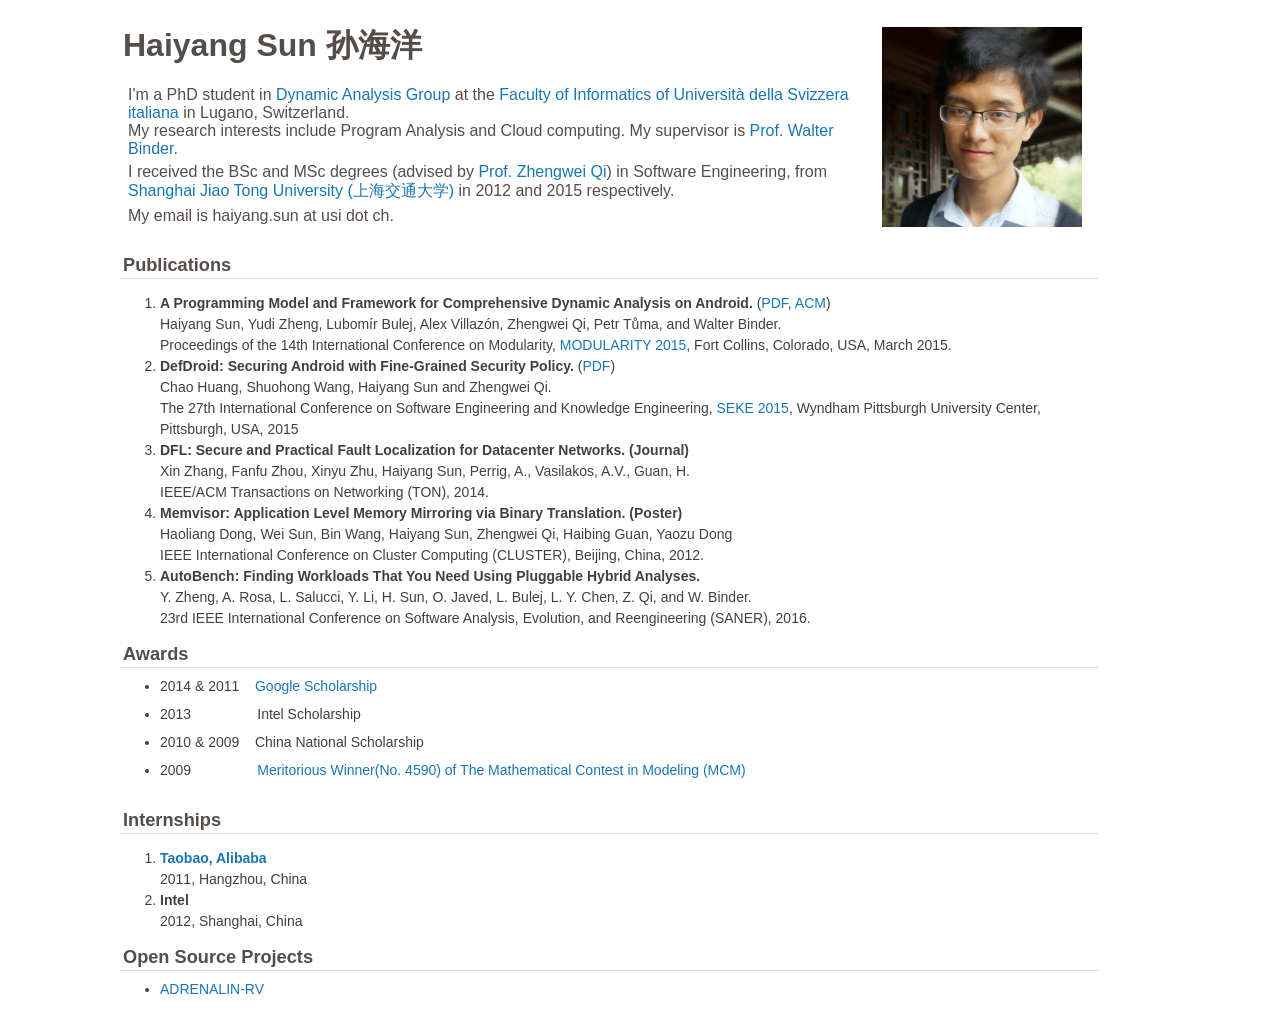
==== index.html @ 690d17ff "updated" ====
<!DOCTYPE HTML PUBLIC "-//W3C//DTD HTML 4.01 Transitional//EN">
<html>
	<head>
		<title>Haiyang Sun (孙海洋)</title>
		<meta http-equiv="Content-Type" content="text/html; charset=UTF-8"><link href="page_files/style.css" rel="stylesheet">
		<script src="page_files/count.js"></script>
	</head>
	<body>
		<div id="wrap">
			<div id="content">
				<table border="0">
					<tbody>
						<tr>
							<td align="left"> 
								<h1> Haiyang Sun 孙海洋</h1> <br/>
								<p> 
								I'm a PhD student in <a href="http://dag.inf.usi.ch/">Dynamic Analysis Group</a> at the <a href="http://www.inf.usi.ch/">Faculty of Informatics of Universit&#224; della Svizzera italiana</a> in Lugano, Switzerland. <br/>
								My research interests include Program Analysis and Cloud computing. My supervisor is <a href="http://www.inf.usi.ch/faculty/binder/">Prof. Walter Binder</a>.
								</p>
								<p>
								I received the BSc and MSc degrees (advised by <a href="http://se.sjtu.edu.cn/teacher_view.action?teacherid=11">Prof. Zhengwei Qi</a>) in Software Engineering, from <a href="http://tcloud.sjtu.edu.cn">Shanghai Jiao Tong University (上海交通大学)</a> in 2012 and 2015 respectively.
								</p>
								<p>
								My email is haiyang.sun at usi dot ch.
								</p>
							</td>
							<td align="right" style="padding:15px"><img src="page_files/profile.jpg" height="200px" width="200px" alt="Haiyang&#39;s picture"></td>
						</tr>
					</tbody>
				</table>
				<h3>Publications</h3>
				<ol class="spaced">
					<li>
					<b>A Programming Model and Framework for Comprehensive Dynamic Analysis on Android.</b> 
					(<a href="">PDF</a>, <a href="http://dl.acm.org/citation.cfm?id=2724566">ACM</a>) <br/>
					Haiyang Sun, Yudi Zheng, Lubom&#237;r Bulej, Alex Villaz&#243;n, Zhengwei Qi, Petr Tůma, and Walter Binder. <br/>
					Proceedings of the 14th International Conference on Modularity, <a href="http://aosd.net/2015/rrtrack">MODULARITY 2015</a>, Fort Collins, Colorado, USA, March 2015.<br/>
					</li>
					<li>
					<b>DefDroid: Securing Android with Fine-Grained Security Policy.</b> 
					(<a href="http://ksiresearchorg.ipage.com/seke/seke15paper/seke15paper_162.pdf">PDF</a>) <br/>
					Chao Huang, Shuohong Wang, Haiyang Sun and Zhengwei Qi. <br/>
					The 27th International Conference on Software Engineering and Knowledge Engineering, <a href="http://www.ksi.edu/seke/seke15.html">SEKE 2015</a>, Wyndham Pittsburgh University Center, Pittsburgh, USA, 2015 <br/>
					</li>
					<li>
					<b>DFL: Secure and Practical Fault Localization for Datacenter Networks. (Journal)</b> <br/>
					Xin Zhang, Fanfu Zhou, Xinyu Zhu, Haiyang Sun, Perrig, A., Vasilakos, A.V., Guan, H. <br/>
					IEEE/ACM Transactions on Networking (TON), 2014. 
					</li>
					<li>
					<b>Memvisor: Application Level Memory Mirroring via Binary Translation. (Poster)</b> <br/>
					Haoliang Dong, Wei Sun, Bin Wang, Haiyang Sun, Zhengwei Qi, Haibing Guan, Yaozu Dong<br/>
					IEEE International Conference on Cluster Computing (CLUSTER), Beijing, China, 2012.
					</li>
          <li>
          <b>AutoBench: Finding Workloads That You Need Using Pluggable Hybrid Analyses.</b><br/>
          Y. Zheng, A. Rosa, L. Salucci, Y. Li, H. Sun, O. Javed, L. Bulej, L. Y. Chen, Z. Qi, and W. Binder.
          <br/>
          23rd IEEE International Conference on Software Analysis, Evolution, and Reengineering (SANER), 2016.
          </li>
				</ol>
        <!--
				<h3>Invited talks</h3>
				<ol class="spaced">
					<li><b> Comprehensive Multi-Platform Dynamic Program Analysis for the Java and Dalvik Virtual Machine </b> <br/>
					Yudi Zheng; Haiyang Sun; Lubom&#237;r Bulej; Petr Tůma; Walter Binder <br/>
					<a href="http://pppj2014.pk.edu.pl/">PPPJ 2014</a>, September, 2014, Cracow , Poland
					</li>
				</ol>
				<h3>Demos</h3>
				<ol class="spaced">
					<li><b> Custom Full-Coverage Dynamic Program Analysis for Android </b> <br/>
					Haiyang Sun;Yudi Zheng; Lubom&#237;r Bulej; Stephen Kell; Walter Binder <br/>
					<a href="http://2015.splashcon.org/track/splash2015-demos#event-overview">SPLASH 2015</a>, October, 2015, Pittsburgh, USA <br/>
					<a href="demo/index.html">Demo Page</a>
					</li>
				</ol>
        -->
				<h3>Awards</h3>
				<ul class="spaced">
					<li>2014 &#38; 2011 &nbsp;&nbsp; <a href="http://www.google.cn/university/student/scholarship-recipients.html">Google Scholarship</a></li>
					<li>2013 &nbsp;&nbsp;&nbsp;&nbsp;&nbsp;&nbsp;&nbsp;&nbsp;&nbsp;&nbsp;&nbsp;&nbsp;&nbsp;&nbsp;&nbsp;&nbsp;Intel Scholarship</li>
					<li>2010 &#38; 2009 &nbsp;&nbsp; China National Scholarship</li>
					<li>2009 &nbsp;&nbsp;&nbsp;&nbsp;&nbsp;&nbsp;&nbsp;&nbsp;&nbsp;&nbsp;&nbsp;&nbsp;&nbsp;&nbsp;&nbsp;&nbsp;<a href="http://www.comap.com/undergraduate/contests/mcm/contests/2009/results/MCM-A-Results-2009.pdf">Meritorious Winner(No. 4590) of The Mathematical Contest in Modeling (MCM)</a></li>
				</ul>
				<h3>Internships</h3>
				<ol class="spaced">
					<li><b><a href="http://csrd.aliapp.com/">Taobao, Alibaba</a></b>
					<br/>
					2011, Hangzhou, China
					</li>
					<li><b>Intel</b>
					<br/>
					2012, Shanghai, China
					</li>
				</ol>
        <!--
				<h3>Open source projects</h3>
				<ul class="spaced">
					<li><a href="https://github.com/Haiyang-Sun/android-shadowvm">Android Shadow VM</a></li>
				</ul>
        -->
				<h3>Open Source Projects</h3>
				<ul class="spaced">
					<li><a href="https://haiyang-sun.github.io/tool/intro.html">ADRENALIN-RV</a></li>
				</ul>
			</div>
		</div>
	</body>
</html>
---- page_files/style.css ----
body{
	background:#ffffff;
	color:#554d49;
	font-family:sans-serif,Helvetica,Lucida Grande,Tahoma,Arial,Verdana;
	font-size:14px;
	font-weight:normal;
	line-height:22px;
	margin:0 auto;
	padding:0;
}

.smallcaps { 
	font-size: 83%;
}

a, #sidebar #menu span {
	text-decoration:none;
	color:#1777b1;
}

a:hover {
	text-decoration:underline;
	color:#239A23;
}
a img{border:0;}
p{margin:0 0 5px 5px;}

ul.spaced { margin: 0px 0px 2em 0px; }
ul.spaced > li { margin: 0.5em 0px; }


h1{
	font-size:2em;
	color:#554d49;
	padding:0 0px 0px 0px;
	margin:0 0 0px 0;
}


h2{
	font-size:1.4em;
	color:#554d49;
	border-bottom:4px solid #dadada;
	padding:0 2px 2px 5px;
	margin:0 0 10px 0;
}

.boxed{
	color:#554d49;
	padding:0px 0px 0px 3px;
}
h3{
	font-size:1.3em;
	font-weight:bold;
	color:#554d49;
	border-bottom:1px solid #dadada;
	margin:10px 0 8px 0;
	padding:1px 2px 2px 3px;
}

blockquote{
	font-size:0.9em;
	border:1px solid #dadada;
	margin:20px 10px;
	padding:8px;
}

#wrap{
	color:#404040;
	width:85%;
	margin:10px 120px auto;
	padding:0;
}

#header{margin:0;}

#header h1 {margin-top: 0px}

#toplinks{text-align:right; padding:5px 2px 2px 3px;}

#slogan{
	font-size:1.5em;
	color:#808080;
	font-weight:bold;
	letter-spacing:-1px;
	margin:1px 0px 2px 3px;
	line-height:1.2em;
}

#sidebar{
	float:left;
	width:10%;
	margin:0 0 0px 0;
	padding:1px 0 0 0;
}

#sidebar ul{
	list-style:none;
	font-size:0.9em;
	margin:0;
	padding:0 0 5px 10px;
}

#sidebar li{
	list-style:none;
	margin:0 0 4px 0;
	padding:0;
}

#sidebar li a, #sidebar li span {
	font-size:1.2em;
	font-weight:bold;
	padding:2px;
}

#sidebar ul ul{
	margin:4px 0 3px 15px;
	line-height:1.2em;
	padding:0;
}

#sidebar ul ul li a, #sidebar ul ul li span {font-weight:normal;}
#sidebar h2{margin:3px 0px 8px 0px;}

/******** Content variations ********/
#content{
	line-height:1.5em;
	width:90%;
	float:left;
	text-align:left;
	margin:0;
	padding:0;
}

#contentextra{
	line-height:1.0em;
	width:1024px;
	float:left;
	text-align:left;
	margin:0;
	padding:0;
}
#contentalt{
	line-height:1.5em;
	width:1024px;
	float:left;
	text-align:left;
	padding:0;
	margin-right:10px;
}

#content h3, #contentalt h3{margin:10px 0 8px;}

#footer{
	clear:both;
	text-align:right;
	color:#808080;
	font-size:0.9em;
	border-top:4px solid #dadada;
	margin:0 auto;
	padding:8px 0;
	line-height:1.6em;
}

#footer p{margin:0; padding:0;}
#footer a{color:#808080;}

.box{
	color:#ffffff;
	font-size:0.9em;
	background-color:#4088b8;
	border:1px solid #c8c8c8;
	line-height:1.3em;
	padding:5px 5px 5px 8px;
}

.box a{color:#f0f0f0;}
.left{float:left; margin:0 15px 4px 0;}
.right{float:right; margin:0 0 4px 15px;}
.textright{text-align:right;}
.readmore{text-align:right; margin:-10px 10px 12px 0;}

.center{text-align:center;}
.blue{color:#4088b8;}
.big{font-size:1.3em;}
.small{font-size:0.8em;}
.bold{font-weight:bold;}

.clear{clear:both;}
.hide{display:none;}
.fade{color:#c8c8c8;}
.gray{color:#808080;}

.photo{
	padding:1px;
	background-color:#ffffff;
	border:1px solid #bababa;
	margin:5px 5px 5px 5px;
}
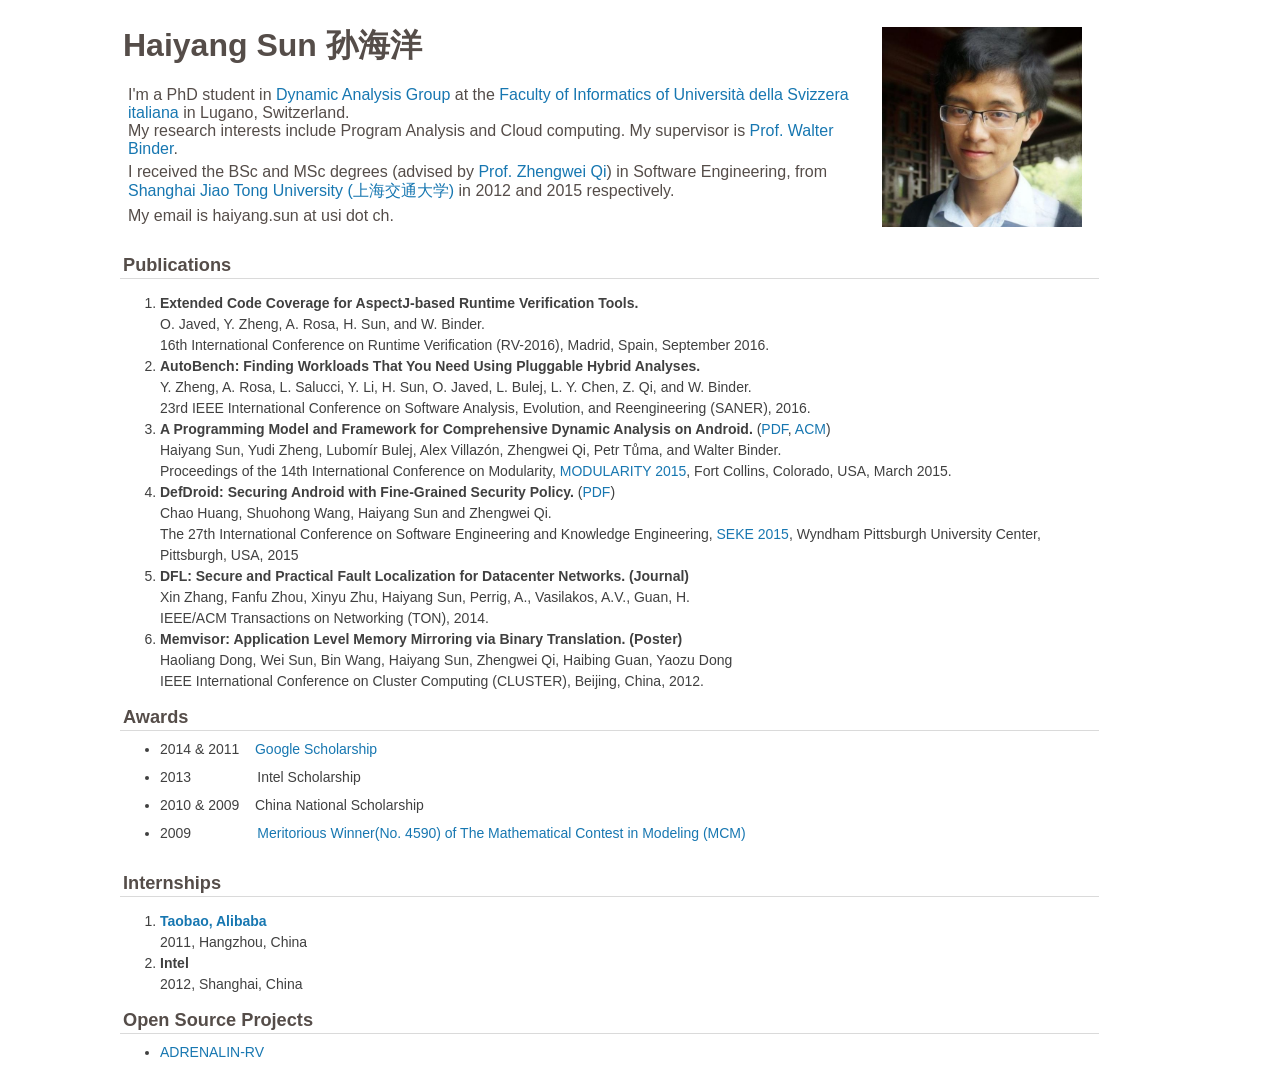
==== commit 45c4969b: "updated" ====
--- a/index.html
+++ b/index.html
@@ -30,6 +30,18 @@
 				</table>
 				<h3>Publications</h3>
 				<ol class="spaced">
+          <li>
+          <b>Extended Code Coverage for AspectJ-based Runtime Verification Tools.</b><br/>
+          O. Javed, Y. Zheng, A. Rosa, H. Sun, and W. Binder.
+          <br/>
+          16th International Conference on Runtime Verification (RV-2016), Madrid, Spain, September 2016.
+          </li>
+          <li>
+          <b>AutoBench: Finding Workloads That You Need Using Pluggable Hybrid Analyses.</b><br/>
+          Y. Zheng, A. Rosa, L. Salucci, Y. Li, H. Sun, O. Javed, L. Bulej, L. Y. Chen, Z. Qi, and W. Binder.
+          <br/>
+          23rd IEEE International Conference on Software Analysis, Evolution, and Reengineering (SANER), 2016.
+          </li>
 					<li>
 					<b>A Programming Model and Framework for Comprehensive Dynamic Analysis on Android.</b> 
 					(<a href="">PDF</a>, <a href="http://dl.acm.org/citation.cfm?id=2724566">ACM</a>) <br/>
@@ -52,12 +64,6 @@
 					Haoliang Dong, Wei Sun, Bin Wang, Haiyang Sun, Zhengwei Qi, Haibing Guan, Yaozu Dong<br/>
 					IEEE International Conference on Cluster Computing (CLUSTER), Beijing, China, 2012.
 					</li>
-          <li>
-          <b>AutoBench: Finding Workloads That You Need Using Pluggable Hybrid Analyses.</b><br/>
-          Y. Zheng, A. Rosa, L. Salucci, Y. Li, H. Sun, O. Javed, L. Bulej, L. Y. Chen, Z. Qi, and W. Binder.
-          <br/>
-          23rd IEEE International Conference on Software Analysis, Evolution, and Reengineering (SANER), 2016.
-          </li>
 				</ol>
         <!--
 				<h3>Invited talks</h3>
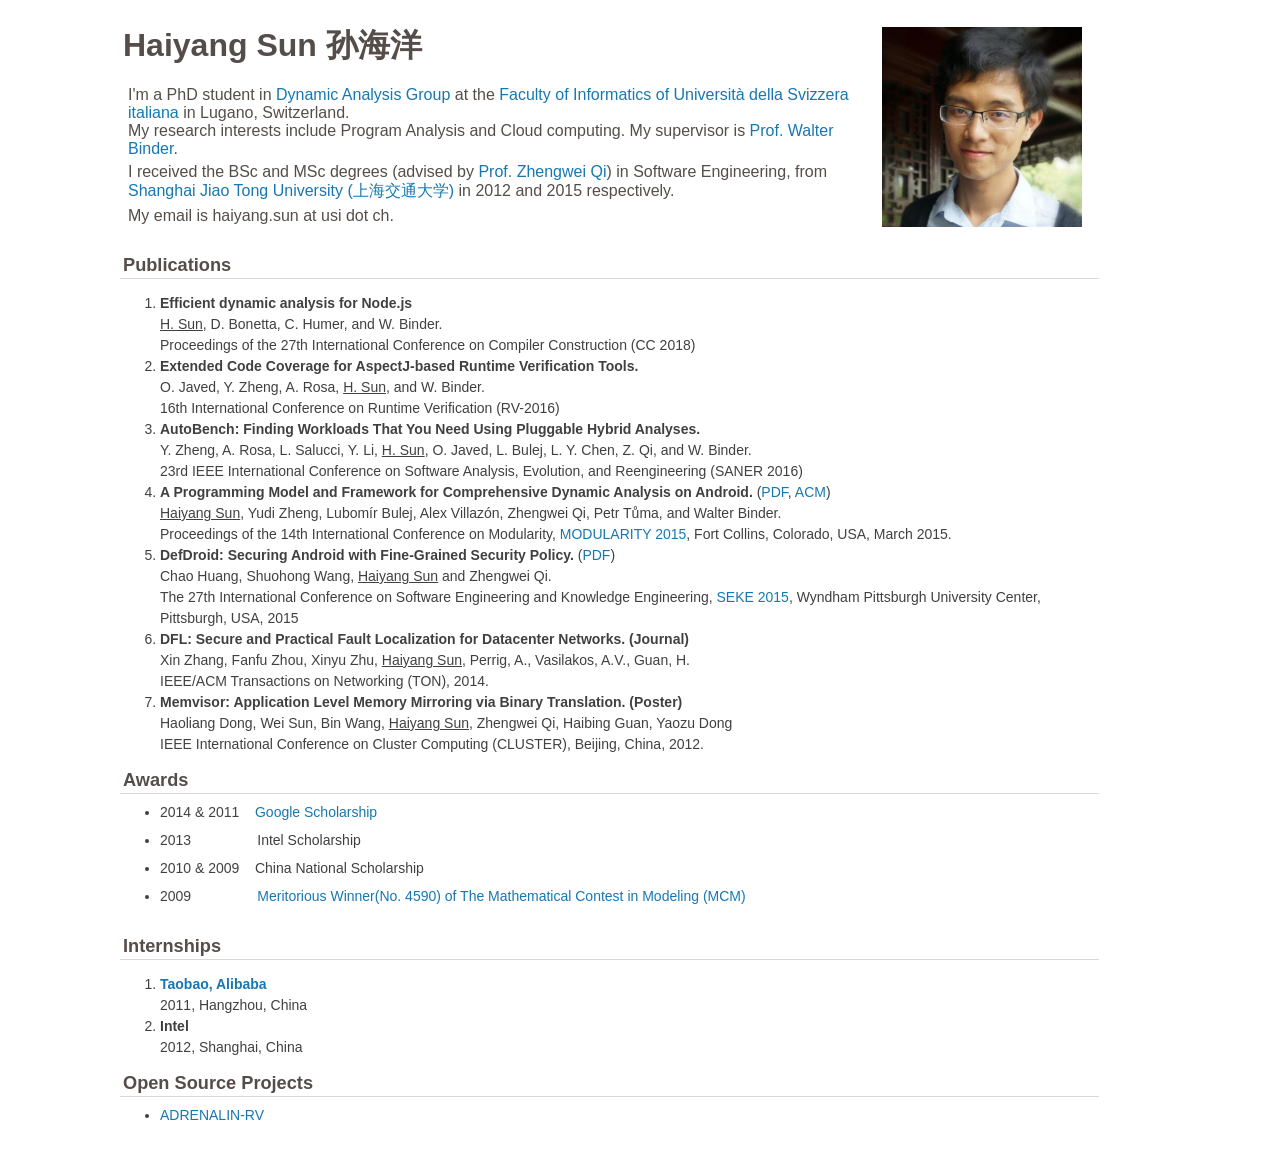
==== commit e3e4ac7b: "updated" ====
--- a/index.html
+++ b/index.html
@@ -31,37 +31,43 @@
 				<h3>Publications</h3>
 				<ol class="spaced">
           <li>
+          <b>Efficient dynamic analysis for Node.js</b><br/>
+          <u>H. Sun</u>, D. Bonetta, C. Humer, and W. Binder.
+          <br/>
+          Proceedings of the 27th International Conference on Compiler Construction (CC 2018)
+          </li>
+          <li>
           <b>Extended Code Coverage for AspectJ-based Runtime Verification Tools.</b><br/>
-          O. Javed, Y. Zheng, A. Rosa, H. Sun, and W. Binder.
+          O. Javed, Y. Zheng, A. Rosa, <u>H. Sun</u>, and W. Binder.
           <br/>
-          16th International Conference on Runtime Verification (RV-2016), Madrid, Spain, September 2016.
+          16th International Conference on Runtime Verification (RV-2016)
           </li>
           <li>
           <b>AutoBench: Finding Workloads That You Need Using Pluggable Hybrid Analyses.</b><br/>
-          Y. Zheng, A. Rosa, L. Salucci, Y. Li, H. Sun, O. Javed, L. Bulej, L. Y. Chen, Z. Qi, and W. Binder.
+          Y. Zheng, A. Rosa, L. Salucci, Y. Li, <u>H. Sun</u>, O. Javed, L. Bulej, L. Y. Chen, Z. Qi, and W. Binder.
           <br/>
-          23rd IEEE International Conference on Software Analysis, Evolution, and Reengineering (SANER), 2016.
+          23rd IEEE International Conference on Software Analysis, Evolution, and Reengineering (SANER 2016)
           </li>
 					<li>
 					<b>A Programming Model and Framework for Comprehensive Dynamic Analysis on Android.</b> 
 					(<a href="">PDF</a>, <a href="http://dl.acm.org/citation.cfm?id=2724566">ACM</a>) <br/>
-					Haiyang Sun, Yudi Zheng, Lubom&#237;r Bulej, Alex Villaz&#243;n, Zhengwei Qi, Petr Tůma, and Walter Binder. <br/>
+          <u>Haiyang Sun</u>, Yudi Zheng, Lubom&#237;r Bulej, Alex Villaz&#243;n, Zhengwei Qi, Petr Tůma, and Walter Binder. <br/>
 					Proceedings of the 14th International Conference on Modularity, <a href="http://aosd.net/2015/rrtrack">MODULARITY 2015</a>, Fort Collins, Colorado, USA, March 2015.<br/>
 					</li>
 					<li>
 					<b>DefDroid: Securing Android with Fine-Grained Security Policy.</b> 
 					(<a href="http://ksiresearchorg.ipage.com/seke/seke15paper/seke15paper_162.pdf">PDF</a>) <br/>
-					Chao Huang, Shuohong Wang, Haiyang Sun and Zhengwei Qi. <br/>
+          Chao Huang, Shuohong Wang, <u>Haiyang Sun</u> and Zhengwei Qi. <br/>
 					The 27th International Conference on Software Engineering and Knowledge Engineering, <a href="http://www.ksi.edu/seke/seke15.html">SEKE 2015</a>, Wyndham Pittsburgh University Center, Pittsburgh, USA, 2015 <br/>
 					</li>
 					<li>
 					<b>DFL: Secure and Practical Fault Localization for Datacenter Networks. (Journal)</b> <br/>
-					Xin Zhang, Fanfu Zhou, Xinyu Zhu, Haiyang Sun, Perrig, A., Vasilakos, A.V., Guan, H. <br/>
+          Xin Zhang, Fanfu Zhou, Xinyu Zhu, <u>Haiyang Sun</u>, Perrig, A., Vasilakos, A.V., Guan, H. <br/>
 					IEEE/ACM Transactions on Networking (TON), 2014. 
 					</li>
 					<li>
 					<b>Memvisor: Application Level Memory Mirroring via Binary Translation. (Poster)</b> <br/>
-					Haoliang Dong, Wei Sun, Bin Wang, Haiyang Sun, Zhengwei Qi, Haibing Guan, Yaozu Dong<br/>
+          Haoliang Dong, Wei Sun, Bin Wang, <u>Haiyang Sun</u>, Zhengwei Qi, Haibing Guan, Yaozu Dong<br/>
 					IEEE International Conference on Cluster Computing (CLUSTER), Beijing, China, 2012.
 					</li>
 				</ol>
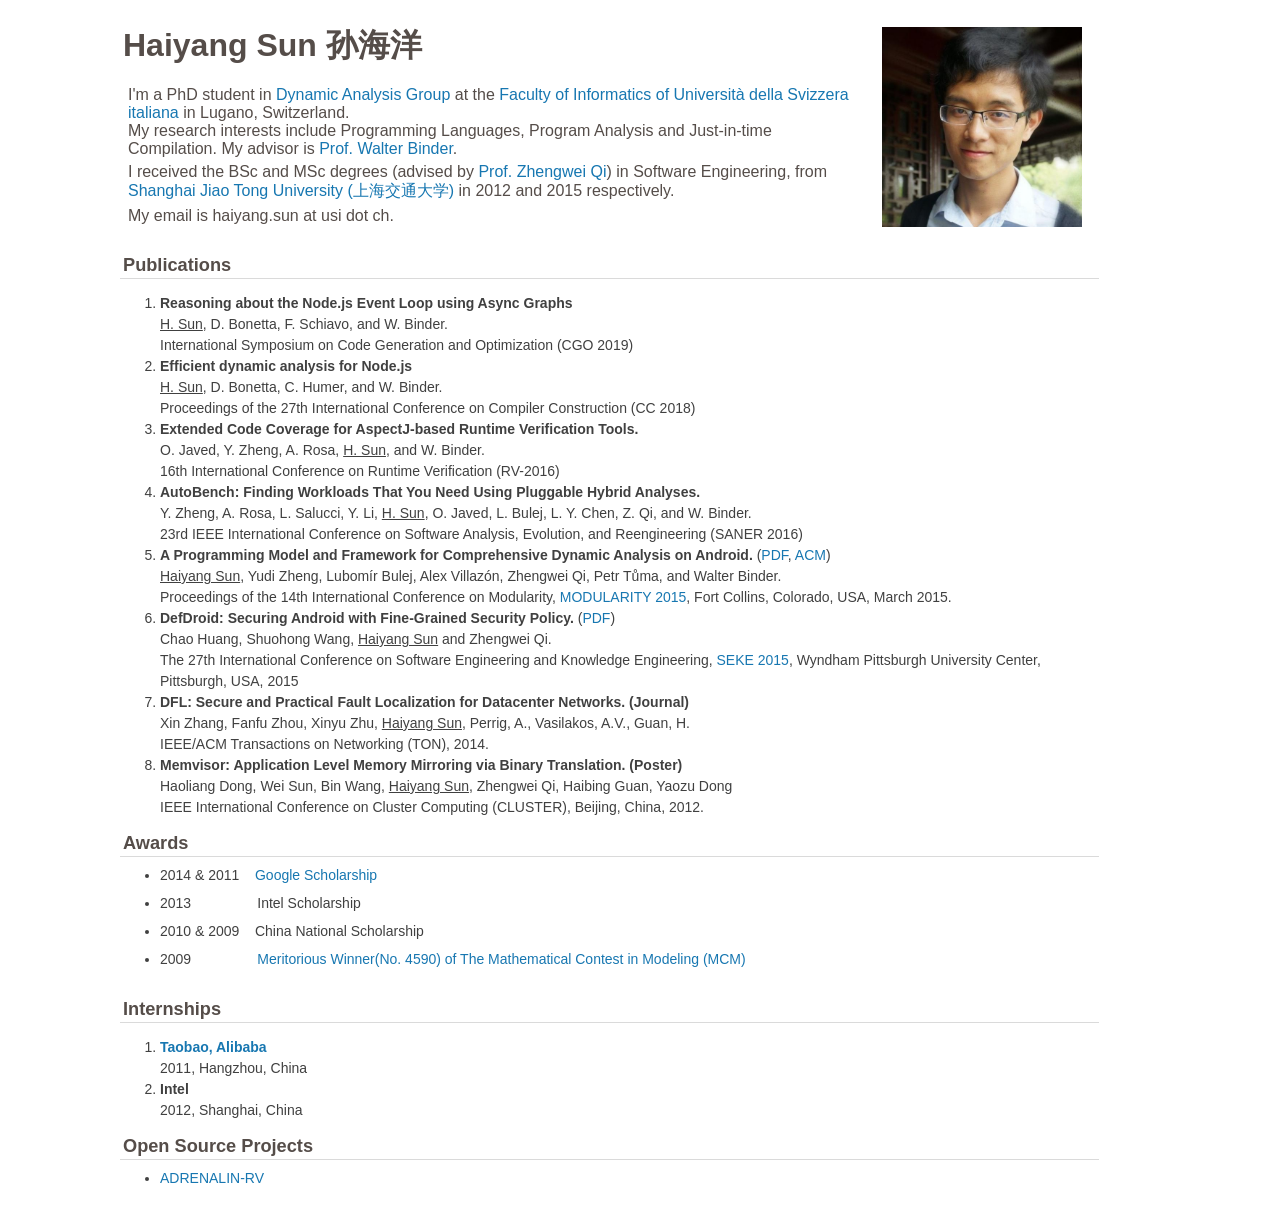
==== commit a5319b68: "updated publication" ====
--- a/index.html
+++ b/index.html
@@ -15,7 +15,7 @@
 								<h1> Haiyang Sun 孙海洋</h1> <br/>
 								<p> 
 								I'm a PhD student in <a href="http://dag.inf.usi.ch/">Dynamic Analysis Group</a> at the <a href="http://www.inf.usi.ch/">Faculty of Informatics of Universit&#224; della Svizzera italiana</a> in Lugano, Switzerland. <br/>
-								My research interests include Program Analysis and Cloud computing. My supervisor is <a href="http://www.inf.usi.ch/faculty/binder/">Prof. Walter Binder</a>.
+								My research interests include Programming Languages, Program Analysis and Just-in-time Compilation. My advisor is <a href="http://www.inf.usi.ch/faculty/binder/">Prof. Walter Binder</a>.
 								</p>
 								<p>
 								I received the BSc and MSc degrees (advised by <a href="http://se.sjtu.edu.cn/teacher_view.action?teacherid=11">Prof. Zhengwei Qi</a>) in Software Engineering, from <a href="http://tcloud.sjtu.edu.cn">Shanghai Jiao Tong University (上海交通大学)</a> in 2012 and 2015 respectively.
@@ -30,11 +30,18 @@
 				</table>
 				<h3>Publications</h3>
 				<ol class="spaced">
-          <li>
+					<li>
+						<b>Reasoning about the Node.js Event Loop using Async Graphs</b><br/>
+						<u>H. Sun</u>, D. Bonetta, F. Schiavo, and W. Binder.
+					<br/>
+						International Symposium on Code Generation and Optimization (CGO 2019)
+					</li>
+					
+					<li>
           <b>Efficient dynamic analysis for Node.js</b><br/>
           <u>H. Sun</u>, D. Bonetta, C. Humer, and W. Binder.
           <br/>
-          Proceedings of the 27th International Conference on Compiler Construction (CC 2018)
+          	Proceedings of the 27th International Conference on Compiler Construction (CC 2018)
           </li>
           <li>
           <b>Extended Code Coverage for AspectJ-based Runtime Verification Tools.</b><br/>
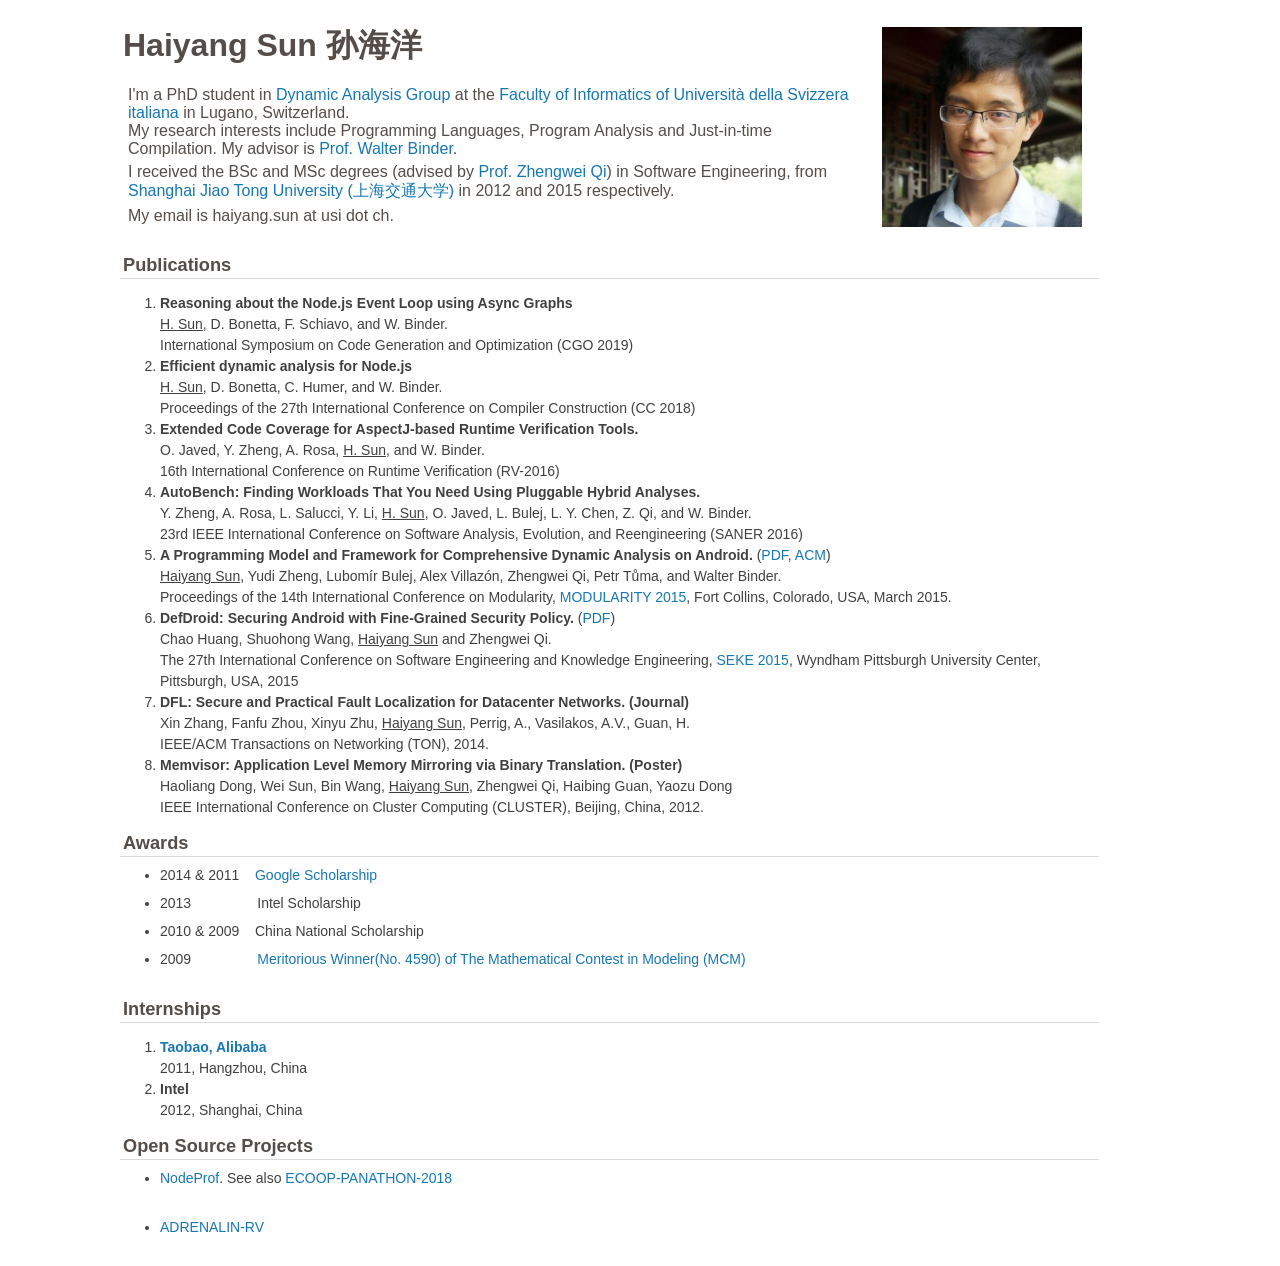
==== commit c8909c85: "updated nodeprof" ====
--- a/index.html
+++ b/index.html
@@ -121,6 +121,10 @@
         -->
 				<h3>Open Source Projects</h3>
 				<ul class="spaced">
+					<li>
+                        <a href="https://github.com/Haiyang-Sun/nodeprof.js">NodeProf</a>. See also <a href="https://conf.researchr.org/track/ecoop-issta-2018/panathon-2018"> ECOOP-PANATHON-2018 </a> </li>
+				</ul>
+				<ul class="spaced">
 					<li><a href="https://haiyang-sun.github.io/tool/intro.html">ADRENALIN-RV</a></li>
 				</ul>
 			</div>
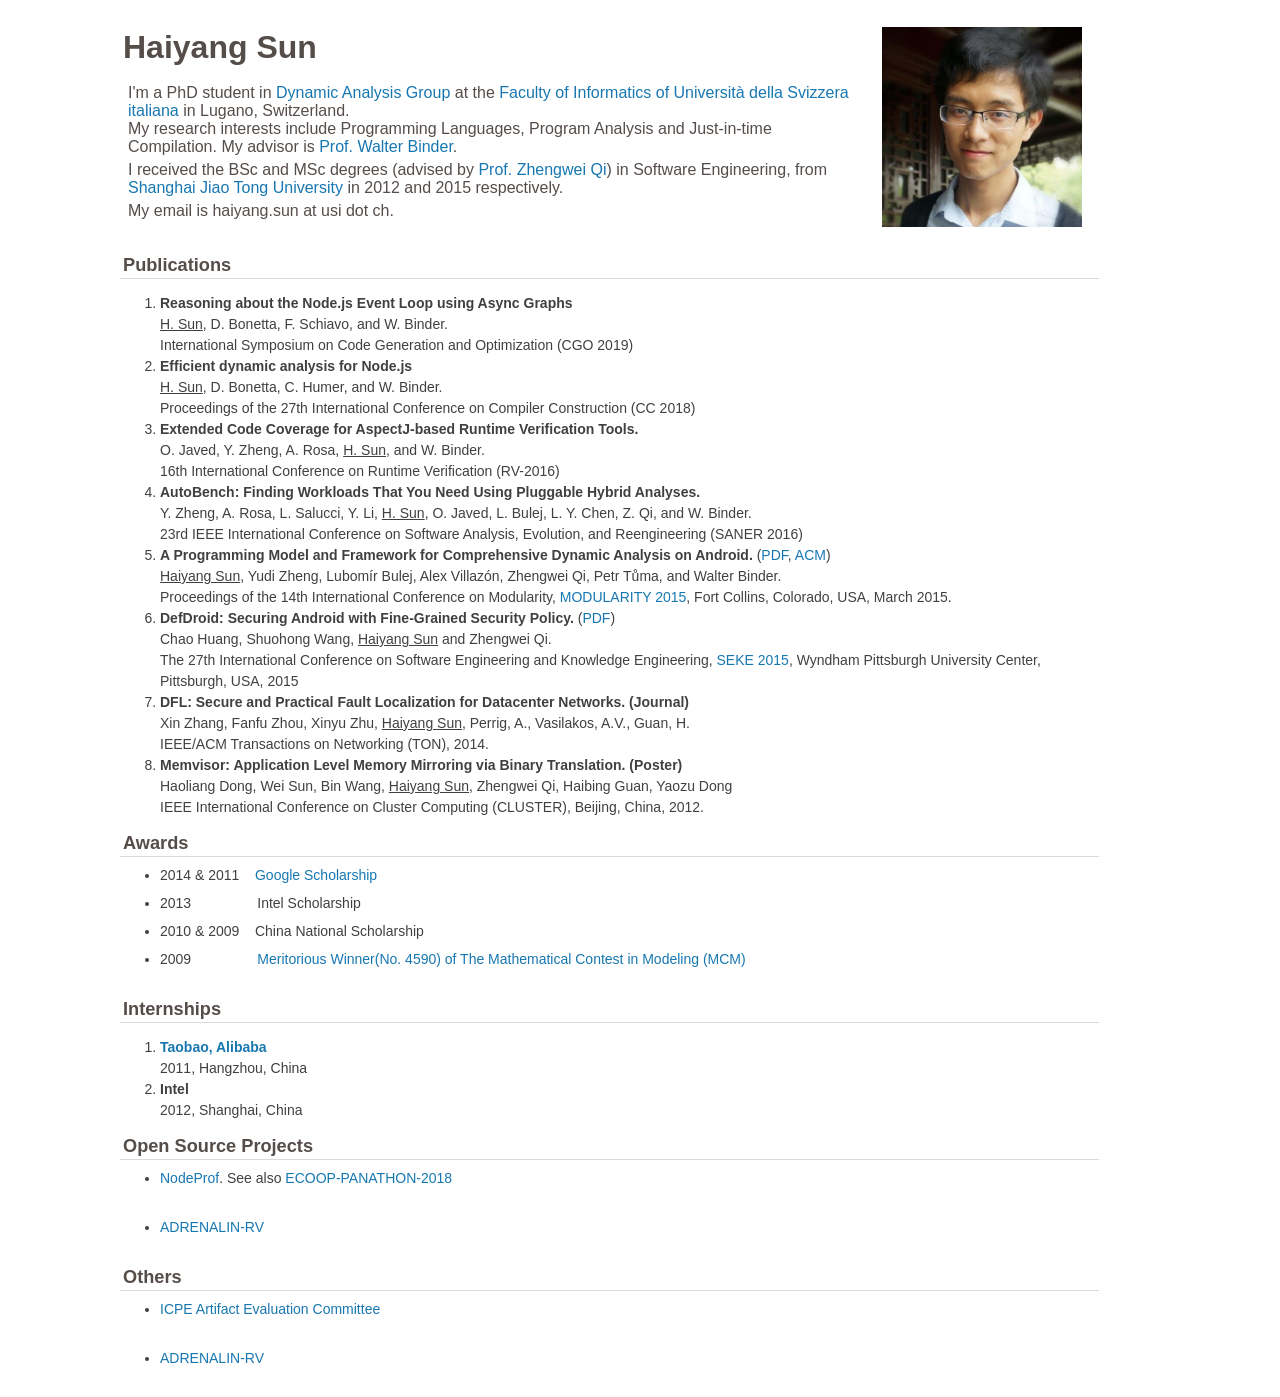
==== commit 49b320e6: "updated" ====
--- a/index.html
+++ b/index.html
@@ -12,13 +12,13 @@
 					<tbody>
 						<tr>
 							<td align="left"> 
-								<h1> Haiyang Sun 孙海洋</h1> <br/>
+								<h1> Haiyang Sun </h1> <br/>
 								<p> 
 								I'm a PhD student in <a href="http://dag.inf.usi.ch/">Dynamic Analysis Group</a> at the <a href="http://www.inf.usi.ch/">Faculty of Informatics of Universit&#224; della Svizzera italiana</a> in Lugano, Switzerland. <br/>
 								My research interests include Programming Languages, Program Analysis and Just-in-time Compilation. My advisor is <a href="http://www.inf.usi.ch/faculty/binder/">Prof. Walter Binder</a>.
 								</p>
 								<p>
-								I received the BSc and MSc degrees (advised by <a href="http://se.sjtu.edu.cn/teacher_view.action?teacherid=11">Prof. Zhengwei Qi</a>) in Software Engineering, from <a href="http://tcloud.sjtu.edu.cn">Shanghai Jiao Tong University (上海交通大学)</a> in 2012 and 2015 respectively.
+								I received the BSc and MSc degrees (advised by <a href="http://se.sjtu.edu.cn/teacher_view.action?teacherid=11">Prof. Zhengwei Qi</a>) in Software Engineering, from <a href="http://tcloud.sjtu.edu.cn">Shanghai Jiao Tong University </a> in 2012 and 2015 respectively.
 								</p>
 								<p>
 								My email is haiyang.sun at usi dot ch.
@@ -127,6 +127,14 @@
 				<ul class="spaced">
 					<li><a href="https://haiyang-sun.github.io/tool/intro.html">ADRENALIN-RV</a></li>
 				</ul>
+				<h3>Others</h3>
+				<ul class="spaced">
+					<li>
+                        <a href="https://icpe2018.spec.org/submissions/artifact-evaluation-track.html">ICPE Artifact Evaluation Committee</a> </li>
+				</ul>
+				<ul class="spaced">
+					<li><a href="https://haiyang-sun.github.io/tool/intro.html">ADRENALIN-RV</a></li>
+				</ul>
 			</div>
 		</div>
 	</body>
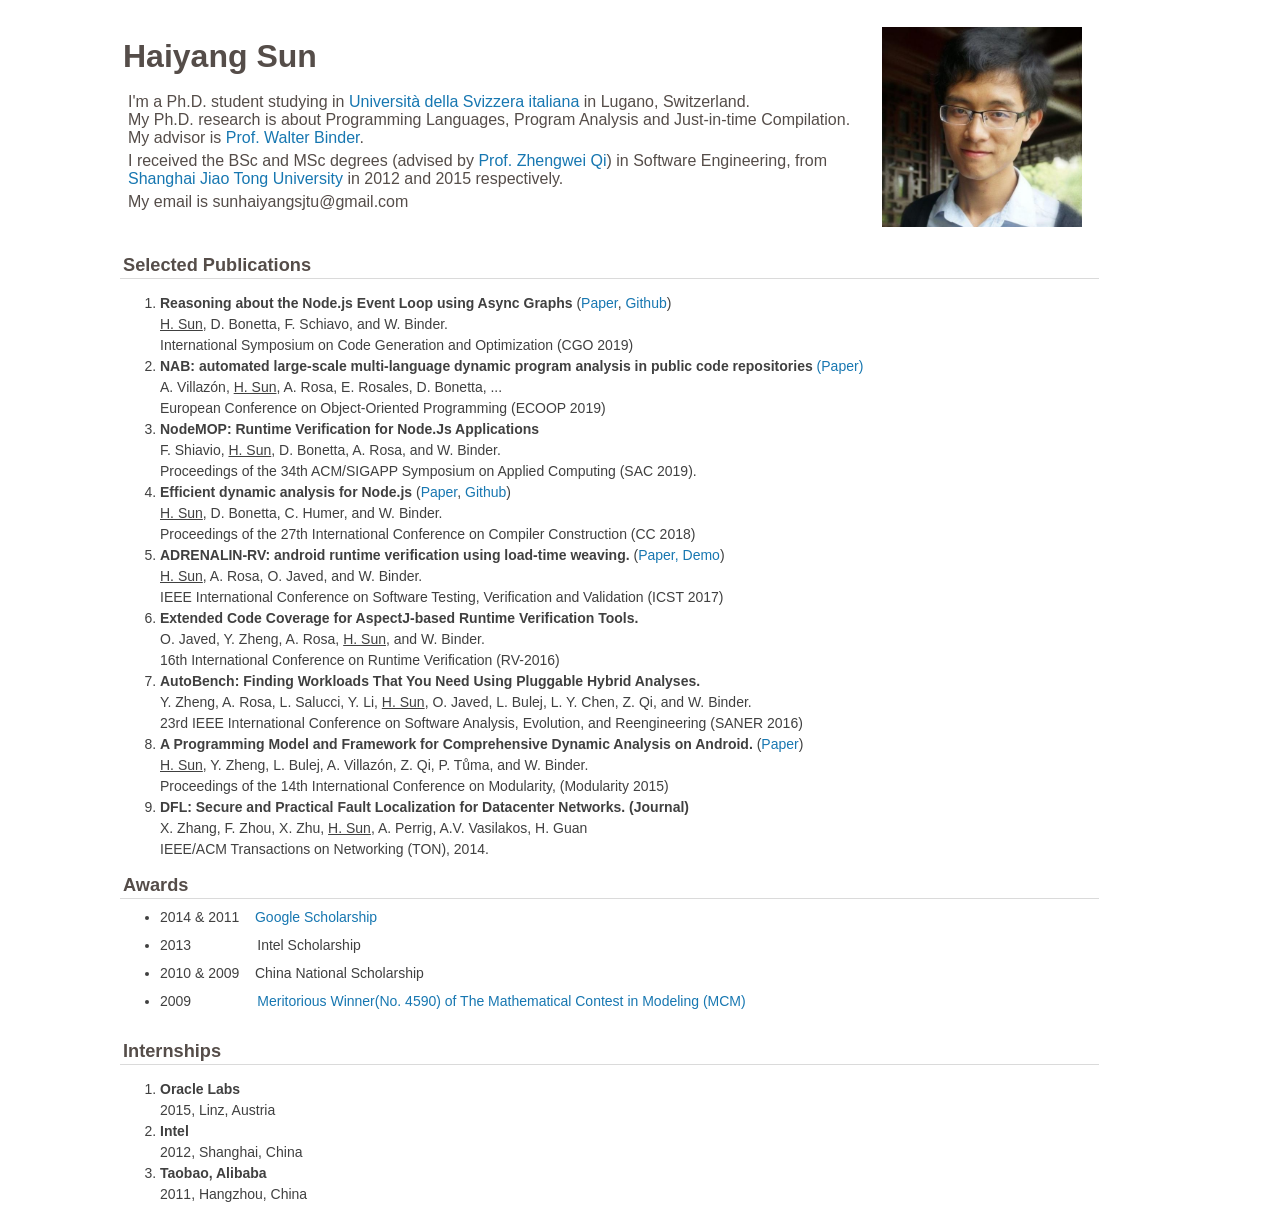
==== commit 74f0b2a4: "updated" ====
--- a/index.html
+++ b/index.html
@@ -14,34 +14,57 @@
 							<td align="left"> 
 								<h1> Haiyang Sun </h1> <br/>
 								<p> 
-								I'm a PhD student in <a href="http://dag.inf.usi.ch/">Dynamic Analysis Group</a> at the <a href="http://www.inf.usi.ch/">Faculty of Informatics of Universit&#224; della Svizzera italiana</a> in Lugano, Switzerland. <br/>
-								My research interests include Programming Languages, Program Analysis and Just-in-time Compilation. My advisor is <a href="http://www.inf.usi.ch/faculty/binder/">Prof. Walter Binder</a>.
+                                I'm a Ph.D. student studying in <a href="https://www.usi.ch/en">Universit&#224; della Svizzera italiana</a> in Lugano, Switzerland. <br/>
+								My Ph.D. research is about Programming Languages, Program Analysis and Just-in-time Compilation. My advisor is <a href="http://www.inf.usi.ch/faculty/binder/">Prof. Walter Binder</a>.
 								</p>
 								<p>
 								I received the BSc and MSc degrees (advised by <a href="http://se.sjtu.edu.cn/teacher_view.action?teacherid=11">Prof. Zhengwei Qi</a>) in Software Engineering, from <a href="http://tcloud.sjtu.edu.cn">Shanghai Jiao Tong University </a> in 2012 and 2015 respectively.
 								</p>
 								<p>
-								My email is haiyang.sun at usi dot ch.
+								My email is sunhaiyangsjtu@gmail.com
 								</p>
 							</td>
 							<td align="right" style="padding:15px"><img src="page_files/profile.jpg" height="200px" width="200px" alt="Haiyang&#39;s picture"></td>
 						</tr>
 					</tbody>
 				</table>
-				<h3>Publications</h3>
+				<h3>Selected Publications</h3>
 				<ol class="spaced">
 					<li>
-						<b>Reasoning about the Node.js Event Loop using Async Graphs</b><br/>
+                        <b>Reasoning about the Node.js Event Loop using Async Graphs</b> (<a href="https://dl.acm.org/doi/10.5555/3314872.3314882">Paper</a>, <a href="https://github.com/Haiyang-Sun/AsyncG">Github</a>) <br/>
 						<u>H. Sun</u>, D. Bonetta, F. Schiavo, and W. Binder.
 					<br/>
 						International Symposium on Code Generation and Optimization (CGO 2019)
 					</li>
+					<li>
+                        <b>NAB: automated large-scale multi-language dynamic program analysis in public code repositories</b> <a href="https://drops.dagstuhl.de/opus/volltexte/2019/10812/pdf/LIPIcs-ECOOP-2019-20.pdf">(Paper)</a><br/>
+						A. Villaz&#243;n, <u>H. Sun</u>, A. Rosa, E. Rosales, D. Bonetta, ...
+					<br/>
+                        European Conference on Object-Oriented Programming (ECOOP 2019)
+					</li>
 					
 					<li>
-          <b>Efficient dynamic analysis for Node.js</b><br/>
+                        <b>NodeMOP: Runtime Verification for Node.Js Applications</b><br/>
+                    F. Shiavio, <u>H. Sun</u>, D. Bonetta, A. Rosa, and W. Binder.
+          <br/>
+          Proceedings of the 34th ACM/SIGAPP Symposium on Applied Computing (SAC 2019).
+          </li>
+					<li>
+                        <b>Efficient dynamic analysis for Node.js</b> (<a href="https://www.researchgate.net/publication/323329222_Efficient_dynamic_analysis_for_Nodejs">Paper</a>, <a href="https://github.com/Haiyang-Sun/nodeprof.js">Github</a>)<br/>
           <u>H. Sun</u>, D. Bonetta, C. Humer, and W. Binder.
           <br/>
           	Proceedings of the 27th International Conference on Compiler Construction (CC 2018)
+          </li>
+          <li>
+          <b>
+              ADRENALIN-RV: android runtime verification using load-time weaving. 
+          </b>
+          (<a href="https://ieeexplore.ieee.org/abstract/document/7928011">Paper, </a>
+              <a href="https://haiyang-sun.github.io/tool/intro.html">Demo</a>)
+          <br/>
+          <u>H. Sun</u>, A. Rosa, O. Javed, and W. Binder.
+          <br/>
+          IEEE International Conference on Software Testing, Verification and Validation (ICST 2017)
           </li>
           <li>
           <b>Extended Code Coverage for AspectJ-based Runtime Verification Tools.</b><br/>
@@ -57,26 +80,30 @@
           </li>
 					<li>
 					<b>A Programming Model and Framework for Comprehensive Dynamic Analysis on Android.</b> 
-					(<a href="">PDF</a>, <a href="http://dl.acm.org/citation.cfm?id=2724566">ACM</a>) <br/>
-          <u>Haiyang Sun</u>, Yudi Zheng, Lubom&#237;r Bulej, Alex Villaz&#243;n, Zhengwei Qi, Petr Tůma, and Walter Binder. <br/>
-					Proceedings of the 14th International Conference on Modularity, <a href="http://aosd.net/2015/rrtrack">MODULARITY 2015</a>, Fort Collins, Colorado, USA, March 2015.<br/>
+					(<a href="http://dl.acm.org/citation.cfm?id=2724566">Paper</a>) <br/>
+          <u>H. Sun</u>, Y. Zheng, L. Bulej, A. Villaz&#243;n, Z. Qi, P. Tůma, and W. Binder. <br/>
+					Proceedings of the 14th International Conference on Modularity, (Modularity 2015)<br/>
 					</li>
+                    <!--
 					<li>
 					<b>DefDroid: Securing Android with Fine-Grained Security Policy.</b> 
 					(<a href="http://ksiresearchorg.ipage.com/seke/seke15paper/seke15paper_162.pdf">PDF</a>) <br/>
           Chao Huang, Shuohong Wang, <u>Haiyang Sun</u> and Zhengwei Qi. <br/>
 					The 27th International Conference on Software Engineering and Knowledge Engineering, <a href="http://www.ksi.edu/seke/seke15.html">SEKE 2015</a>, Wyndham Pittsburgh University Center, Pittsburgh, USA, 2015 <br/>
 					</li>
+                    -->
 					<li>
 					<b>DFL: Secure and Practical Fault Localization for Datacenter Networks. (Journal)</b> <br/>
-          Xin Zhang, Fanfu Zhou, Xinyu Zhu, <u>Haiyang Sun</u>, Perrig, A., Vasilakos, A.V., Guan, H. <br/>
+          X. Zhang, F. Zhou, X. Zhu, <u>H. Sun</u>, A. Perrig, A.V. Vasilakos, H. Guan <br/>
 					IEEE/ACM Transactions on Networking (TON), 2014. 
 					</li>
+                    <!--
 					<li>
 					<b>Memvisor: Application Level Memory Mirroring via Binary Translation. (Poster)</b> <br/>
           Haoliang Dong, Wei Sun, Bin Wang, <u>Haiyang Sun</u>, Zhengwei Qi, Haibing Guan, Yaozu Dong<br/>
 					IEEE International Conference on Cluster Computing (CLUSTER), Beijing, China, 2012.
 					</li>
+                    -->
 				</ol>
         <!--
 				<h3>Invited talks</h3>
@@ -104,13 +131,17 @@
 				</ul>
 				<h3>Internships</h3>
 				<ol class="spaced">
-					<li><b><a href="http://csrd.aliapp.com/">Taobao, Alibaba</a></b>
+					<li><b>Oracle Labs</b>
 					<br/>
-					2011, Hangzhou, China
+					2015, Linz, Austria
 					</li>
 					<li><b>Intel</b>
 					<br/>
 					2012, Shanghai, China
+					</li>
+					<li><b>Taobao, Alibaba</b>
+					<br/>
+					2011, Hangzhou, China
 					</li>
 				</ol>
         <!--
@@ -118,7 +149,6 @@
 				<ul class="spaced">
 					<li><a href="https://github.com/Haiyang-Sun/android-shadowvm">Android Shadow VM</a></li>
 				</ul>
-        -->
 				<h3>Open Source Projects</h3>
 				<ul class="spaced">
 					<li>
@@ -135,6 +165,7 @@
 				<ul class="spaced">
 					<li><a href="https://haiyang-sun.github.io/tool/intro.html">ADRENALIN-RV</a></li>
 				</ul>
+        -->
 			</div>
 		</div>
 	</body>
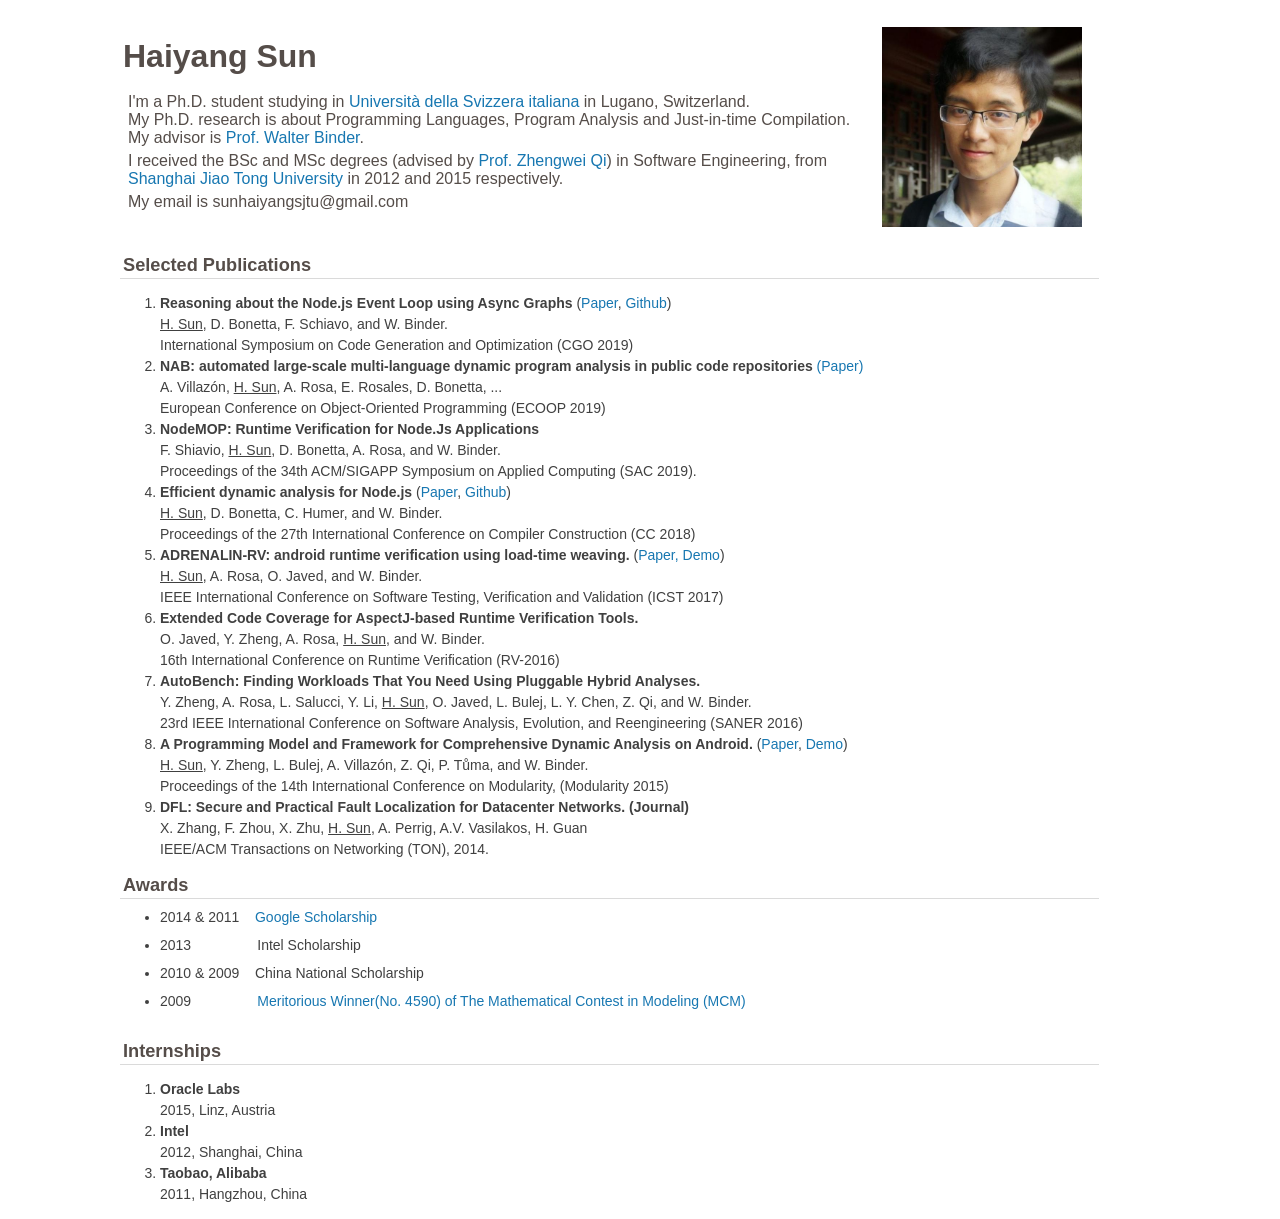
==== commit 42d4578a: "updated" ====
--- a/index.html
+++ b/index.html
@@ -80,7 +80,7 @@
           </li>
 					<li>
 					<b>A Programming Model and Framework for Comprehensive Dynamic Analysis on Android.</b> 
-					(<a href="http://dl.acm.org/citation.cfm?id=2724566">Paper</a>) <br/>
+                    (<a href="http://dl.acm.org/citation.cfm?id=2724566">Paper</a>, <a href="https://haiyang-sun.github.io/demo/">Demo</a>) <br/>
           <u>H. Sun</u>, Y. Zheng, L. Bulej, A. Villaz&#243;n, Z. Qi, P. Tůma, and W. Binder. <br/>
 					Proceedings of the 14th International Conference on Modularity, (Modularity 2015)<br/>
 					</li>
